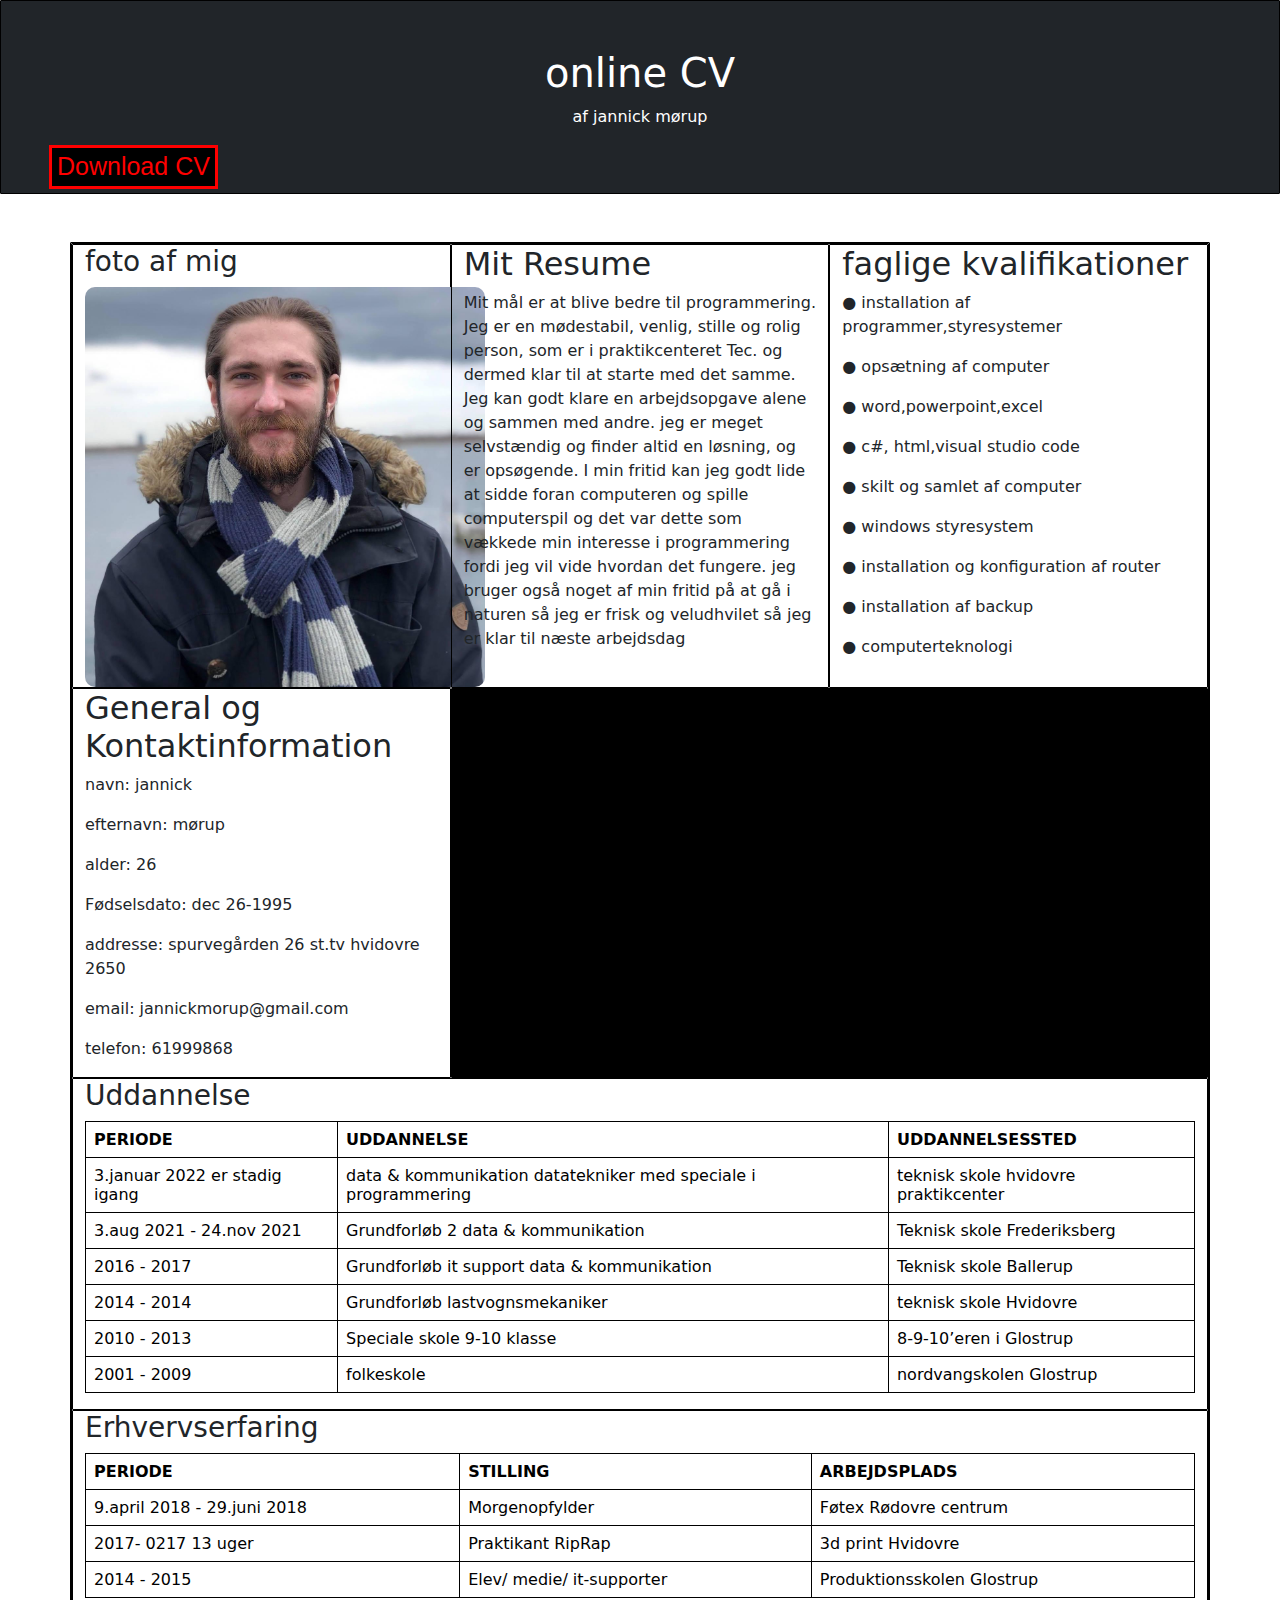
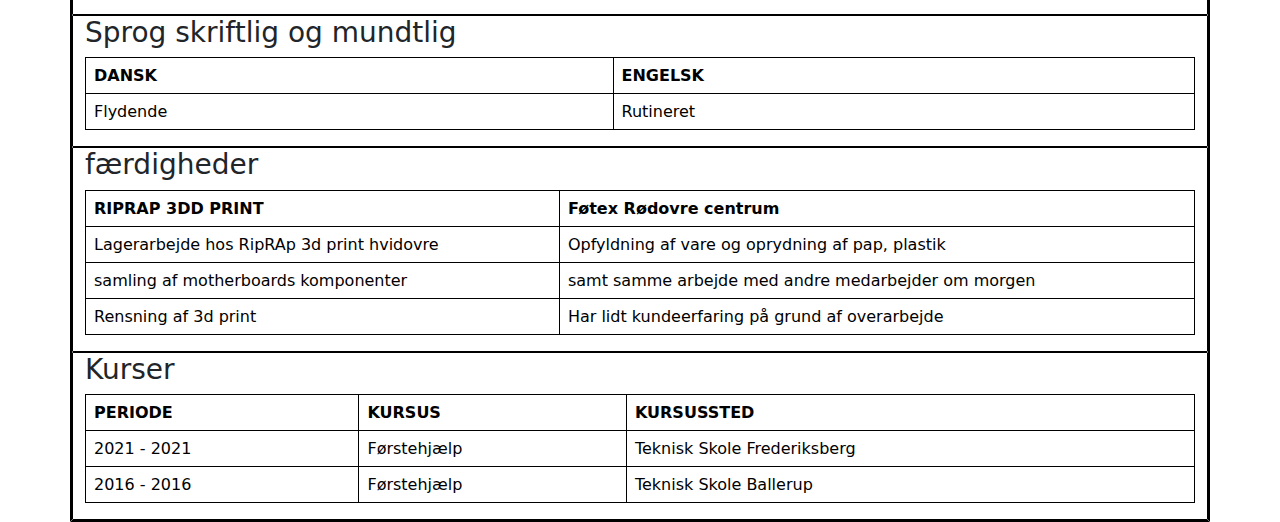
==== index.html @ a209c3cc "Update index.html" ====
<html lang="en"><!--her vises hvilken sprog jeg skriver i fx. kodesprog  html lang=en engelsk-->
<head>
    <meta charset="UTF-8">
    <meta http-equiv="X-UA-Compatible" content="IE=edge">
    <meta name="viewport" content="width=device-width, initial-scale=1.0">
    <!--de her link sørge for at main.css er aktiv og bliver inplemateret så jeg ikke behøver at skrive ind i mit index.html-->
    <link rel="stylesheet" href="css/main.css">
    <!--linket er uder er css com søre for at jeg kan bruge css-->
    <link href="https://cdn.jsdelivr.net/npm/bootstrap@5.1.3/dist/css/bootstrap.min.css" rel="stylesheet"><!--CSS-->
    <!--linket her uder er java så jeg kan inplementere et javascript-->
    <script src="https://cdn.jsdelivr.net/npm/bootstrap@5.1.3/dist/js/bootstrap.bundle.min.js"></script> <!--JavaScript-->
    <title>online CV</title>
</head>
<!--her er styles som fortæller hvordan mine tabeler skal se ud og hvilken farve den skal være-->
<style>
    table,th,td{
        border: 1px solid black;
        border-collapse: collapse;}
</style>
<body>
    <div class="container-fluid p-5 bg-dark text-white text-center">
        <h1>online CV</h1>
        <p>af jannick mørup</p>
        <a class="download" href="cv/jannick CV.docx.pdf"download>Download CV</a>
    </div>
<div class="container mt-5">
    <div class="row">
        <div class="col-sm-4">
            <h3>foto af mig</h3>
            <img class="img" src="cv/imagets/jannick.jpeg" class="rounded" alt="billed af mig" > 
        </div>
        <!--det her er en container hvor mit Resume er-->
        <div class="col-sm-4">
          <h2>Mit Resume</h2>
          <p>Mit mål er at blive bedre til programmering.
              Jeg er en mødestabil, venlig, stille og rolig person, som er i praktikcenteret Tec. og dermed klar til at starte med det samme.
              Jeg kan godt klare en arbejdsopgave alene og sammen med andre. jeg er meget selvstændig og finder altid en løsning, og er opsøgende.
              I min fritid kan jeg godt lide at sidde foran computeren og spille computerspil og det var dette som vækkede min interesse i programmering fordi jeg vil vide hvordan det fungere.
              jeg bruger også noget af min fritid på at gå i naturen så jeg er frisk og veludhvilet så jeg er klar til næste arbejdsdag
</p>
      </div> 
      <!--det her er en container hvor mit Faglige kvalifikationer er-->
      <div class="col-sm-4">
        <h2>faglige kvalifikationer</h2>
        <p>● installation af programmer,styresystemer</p>
        <p>● opsætning af computer</p>
        <p>● word,powerpoint,excel</p>
        <p>● c#, html,visual studio code</p>
        <p>● skilt og samlet af computer</p>
        <p>● windows styresystem</p>
        <p>● installation og konfiguration af router</p>
        <p>● installation af backup</p>
        <p>● computerteknologi</p>
    </div>
    <!--det her er en container hvor mit Gernarl og Kontakt infomation er-->
    <div class="col-sm-4">
        <h2>General og Kontaktinformation</h2>
        <p>navn: jannick</p>
        <p>efternavn: mørup</p>
        <p>alder: 26</p>
        <p>Fødselsdato: dec 26-1995 </p>
        <p>addresse: spurvegården 26 st.tv hvidovre 2650</p>
        <p>email: jannickmorup@gmail.com</p>
        <p>telefon: 61999868</p>
    </div>
    <div class="col-sm-8" style="background: black;">
    </div>
    <div class="container-uddannelse">
        <h3>Uddannelse</h3>
        <table class="table">
            <thead>
                <tr>
                    <th>PERIODE</th>
                    <th>UDDANNELSE</th>
                    <th>UDDANNELSESSTED</th>
                </tr>
            </thead>
            <tbody>
                <tr>
                    <td>3.januar 2022 er stadig igang</td>
                    <td>data & kommunikation datatekniker med speciale i programmering</td>
                    <td>teknisk skole hvidovre praktikcenter</td>
                </tr>
                <tr>
                    <td>3.aug 2021 - 24.nov 2021</td>
                    <td>Grundforløb 2 data & kommunikation</td>
                    <td>Teknisk skole Frederiksberg</td>
                </tr>
                <tr>
                    <td>2016 - 2017</td>
                    <td>Grundforløb it support data & kommunikation</td>
                    <td>Teknisk skole Ballerup</td>
                </tr>
                <tr>
                    <td>2014 - 2014</td>
                    <td>Grundforløb lastvognsmekaniker</td>
                    <td>teknisk skole Hvidovre</td>
                </tr>
                <tr>
                    <td>2010 - 2013 </td>
                    <td>Speciale skole 9-10 klasse</td>
                    <td>8-9-10’eren i Glostrup</td>
                </tr>
                <tr>
                    <td>2001 - 2009</td>
                    <td>folkeskole</td>
                    <td>nordvangskolen Glostrup</td>
                </tr>
            </tbody>
        </table>
    </div>
    <div class="container-Erhvervserfaring">
        <h3>Erhvervserfaring</h3>
        <table class="table">
            <thead>
                <tr>
                    <th>PERIODE</th>
                    <th>STILLING</th>
                    <th>ARBEJDSPLADS</th>
                </tr>
            </thead>
            <tbody>
                <tr>
                    <td>9.april 2018 - 29.juni 2018</td>
                    <td>Morgenopfylder</td>
                    <td>Føtex Rødovre centrum</td>
                </tr>
                <tr>
                    <td>2017- 0217 13 uger</td>
                    <td>Praktikant RipRap</td>
                    <td>3d print Hvidovre</td>
                </tr>
                <tr>
                    <td>2014 - 2015</td>
                    <td>Elev/ medie/ it-supporter</td>
                    <td>Produktionsskolen Glostrup</td>
                </tr>
            </tbody>
        </table>
    </div>
    <div class="container-Sprog">
        <h3>Sprog skriftlig og mundtlig</h3>
        <table class="table">
            <thead>
                <tr>
                    <th>DANSK</th>
                    <th>ENGELSK</th>
                </tr>
            </thead>
            <tbody>
                <tr>
                    <td>Flydende</td>
                    <td>Rutineret</td>
                </tr>
            </tbody>
        </table>
    </div>
    <div class="container-færdigheder">
        <h3>færdigheder</h3>
        <table class="table">
            <thead>
                <tr>
                    <th>RIPRAP 3DD PRINT</th>
                    <th>Føtex Rødovre centrum</th>
                </tr>
            </thead>
            <tbody>
                <tr>
                    <td>Lagerarbejde hos RipRAp 3d print hvidovre</td>
                    <td>Opfyldning af vare og oprydning af pap, plastik</td>
                </tr>
                <tr>
                    <td>samling af motherboards komponenter</td>
                    <td>samt samme arbejde med andre medarbejder om morgen</td>
                </tr>
                <tr>
                    <td>Rensning af 3d print</td>
                    <td>Har lidt kundeerfaring på grund af overarbejde</td>
                </tr>
            </tbody>
        </table>
    </div>
    <div class="container-Kurser">
        <h3>Kurser</h3>
        <table class="table">
            <thead>
                <tr>
                    <th>PERIODE</th>
                    <th>KURSUS</th>
                    <th>KURSUSSTED</th>
                </tr>
            </thead>
            <tbody>
                <tr>
                    <td>2021 - 2021</td>
                    <td>Førstehjælp</td>
                    <td>Teknisk Skole Frederiksberg</td>
                </tr>
                <tr>
                    <td>2016 - 2016</td>
                    <td>Førstehjælp</td>
                    <td>Teknisk Skole Ballerup</td>
                </tr>
            </tbody>
        </table>
     </div>

</div>

</body>

</html>
---- css/main.css ----
div{
    border: 1px solid black;
    border-radius: 1px;
    border-collapse: collapse;

}
img{
    text-align: center;
    margin: 0 auto;
    width: 400px;
    height: 400px;
    position: center;
    border-radius: 10px
}
.download{
float: left;
position: flex;
display: inline-block;
  border: 3px solid; 
  font-family: 'Roboto', sans-serif;
  font-size: 25px;
  font-weight: 500;
  text-align: center;
  text-decoration: none;
  overflow: hidden;
  color: red;
  background-color: black;
  padding-left: 5px;
  padding-right: 5px;
}
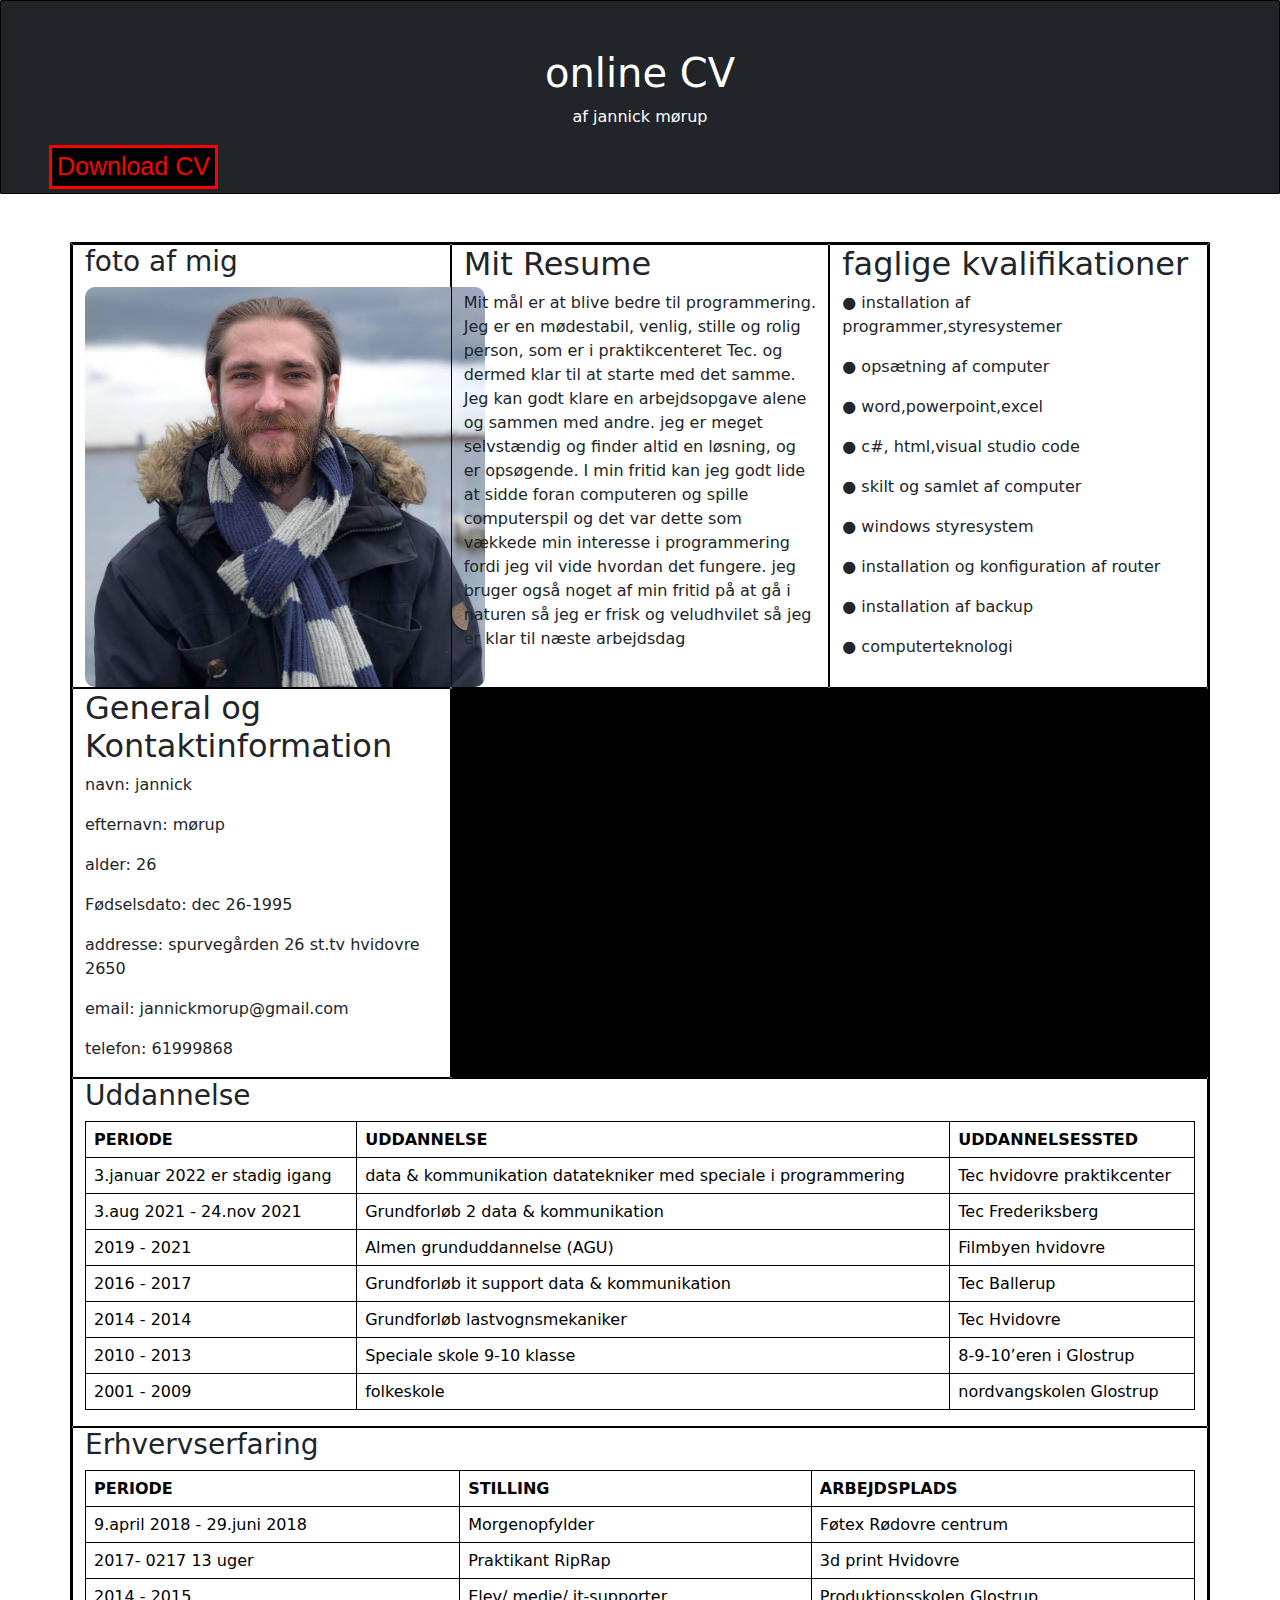
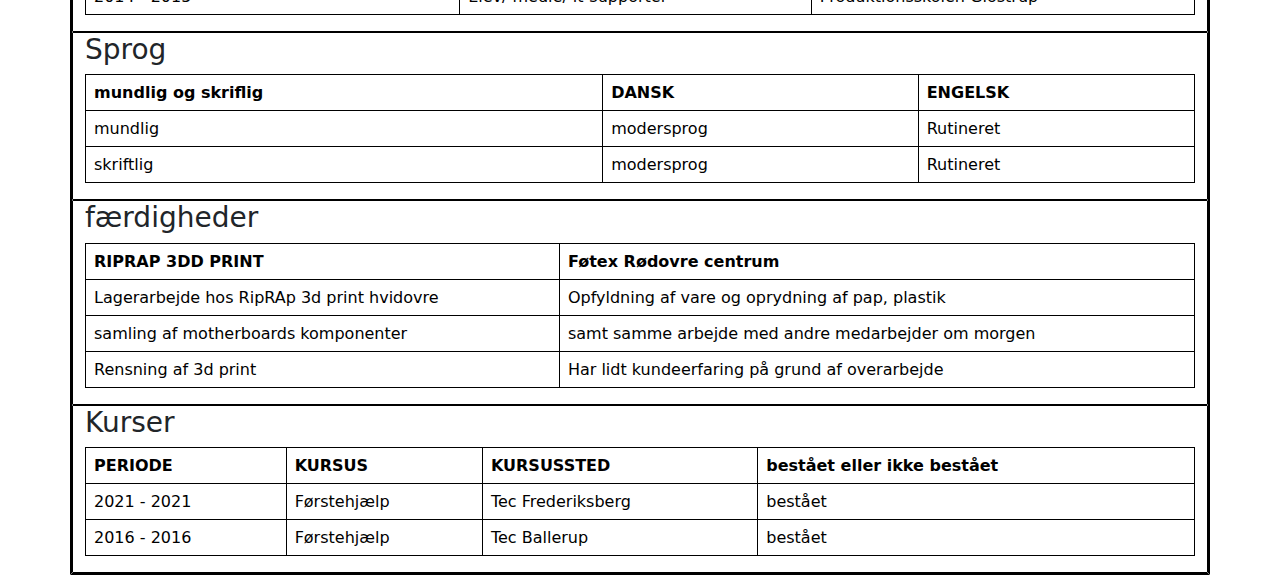
==== commit e4976dcd: "Update index.html" ====
--- a/index.html
+++ b/index.html
@@ -22,6 +22,7 @@
         <h1>online CV</h1>
         <p>af jannick mørup</p>
         <a class="download" href="cv/jannick CV.docx.pdf"download>Download CV</a>
+        <!--link til download cv som pdf fil-->
     </div>
 <div class="container mt-5">
     <div class="row">
@@ -33,11 +34,11 @@
         <div class="col-sm-4">
           <h2>Mit Resume</h2>
           <p>Mit mål er at blive bedre til programmering.
-              Jeg er en mødestabil, venlig, stille og rolig person, som er i praktikcenteret Tec. og dermed klar til at starte med det samme.
-              Jeg kan godt klare en arbejdsopgave alene og sammen med andre. jeg er meget selvstændig og finder altid en løsning, og er opsøgende.
-              I min fritid kan jeg godt lide at sidde foran computeren og spille computerspil og det var dette som vækkede min interesse i programmering fordi jeg vil vide hvordan det fungere.
-              jeg bruger også noget af min fritid på at gå i naturen så jeg er frisk og veludhvilet så jeg er klar til næste arbejdsdag
-</p>
+            Jeg er en mødestabil, venlig, stille og rolig person, som er i praktikcenteret Tec. og dermed klar til at starte med det samme.
+            Jeg kan godt klare en arbejdsopgave alene og sammen med andre. jeg er meget selvstændig og finder altid en løsning, og er opsøgende. 
+            I min fritid kan jeg godt lide at sidde foran computeren og spille computerspil og det var dette som vækkede min interesse i programmering fordi jeg vil vide hvordan det fungere.
+            jeg bruger også noget af min fritid på at gå i naturen så jeg er frisk og veludhvilet så jeg er klar til næste arbejdsdag
+            </p>
       </div> 
       <!--det her er en container hvor mit Faglige kvalifikationer er-->
       <div class="col-sm-4">
@@ -79,22 +80,27 @@
                 <tr>
                     <td>3.januar 2022 er stadig igang</td>
                     <td>data & kommunikation datatekniker med speciale i programmering</td>
-                    <td>teknisk skole hvidovre praktikcenter</td>
+                    <td>Tec hvidovre praktikcenter</td>
                 </tr>
                 <tr>
                     <td>3.aug 2021 - 24.nov 2021</td>
                     <td>Grundforløb 2 data & kommunikation</td>
-                    <td>Teknisk skole Frederiksberg</td>
+                    <td>Tec Frederiksberg</td>
+                </tr>
+                <tr>
+                    <td>2019 - 2021</td>
+                    <td>Almen grunduddannelse (AGU)</td>
+                    <td>Filmbyen hvidovre</td>
                 </tr>
                 <tr>
                     <td>2016 - 2017</td>
                     <td>Grundforløb it support data & kommunikation</td>
-                    <td>Teknisk skole Ballerup</td>
+                    <td>Tec Ballerup</td>
                 </tr>
                 <tr>
                     <td>2014 - 2014</td>
                     <td>Grundforløb lastvognsmekaniker</td>
-                    <td>teknisk skole Hvidovre</td>
+                    <td>Tec Hvidovre</td>
                 </tr>
                 <tr>
                     <td>2010 - 2013 </td>
@@ -139,17 +145,26 @@
         </table>
     </div>
     <div class="container-Sprog">
-        <h3>Sprog skriftlig og mundtlig</h3>
-        <table class="table">
-            <thead>
-                <tr>
+        <h3>Sprog</h3>
+        <table class="table">
+            <thead>
+                <tr>
+                    <th>mundlig og skriflig</th>
                     <th>DANSK</th>
                     <th>ENGELSK</th>
                 </tr>
             </thead>
             <tbody>
                 <tr>
-                    <td>Flydende</td>
+                    <td>mundlig</td>
+                    <td>modersprog</td>
+                    <td>Rutineret</td>
+                </tr>
+            </tbody>
+            <tbody>
+                <tr>
+                    <td>skriftlig</td>
+                    <td>modersprog</td>
                     <td>Rutineret</td>
                 </tr>
             </tbody>
@@ -188,18 +203,21 @@
                     <th>PERIODE</th>
                     <th>KURSUS</th>
                     <th>KURSUSSTED</th>
+                    <th>bestået eller ikke bestået</th>
                 </tr>
             </thead>
             <tbody>
                 <tr>
                     <td>2021 - 2021</td>
                     <td>Førstehjælp</td>
-                    <td>Teknisk Skole Frederiksberg</td>
+                    <td>Tec Frederiksberg</td>
+                    <td>bestået</td>
                 </tr>
                 <tr>
                     <td>2016 - 2016</td>
                     <td>Førstehjælp</td>
-                    <td>Teknisk Skole Ballerup</td>
+                    <td>Tec Ballerup</td>
+                    <td>bestået</td>
                 </tr>
             </tbody>
         </table>
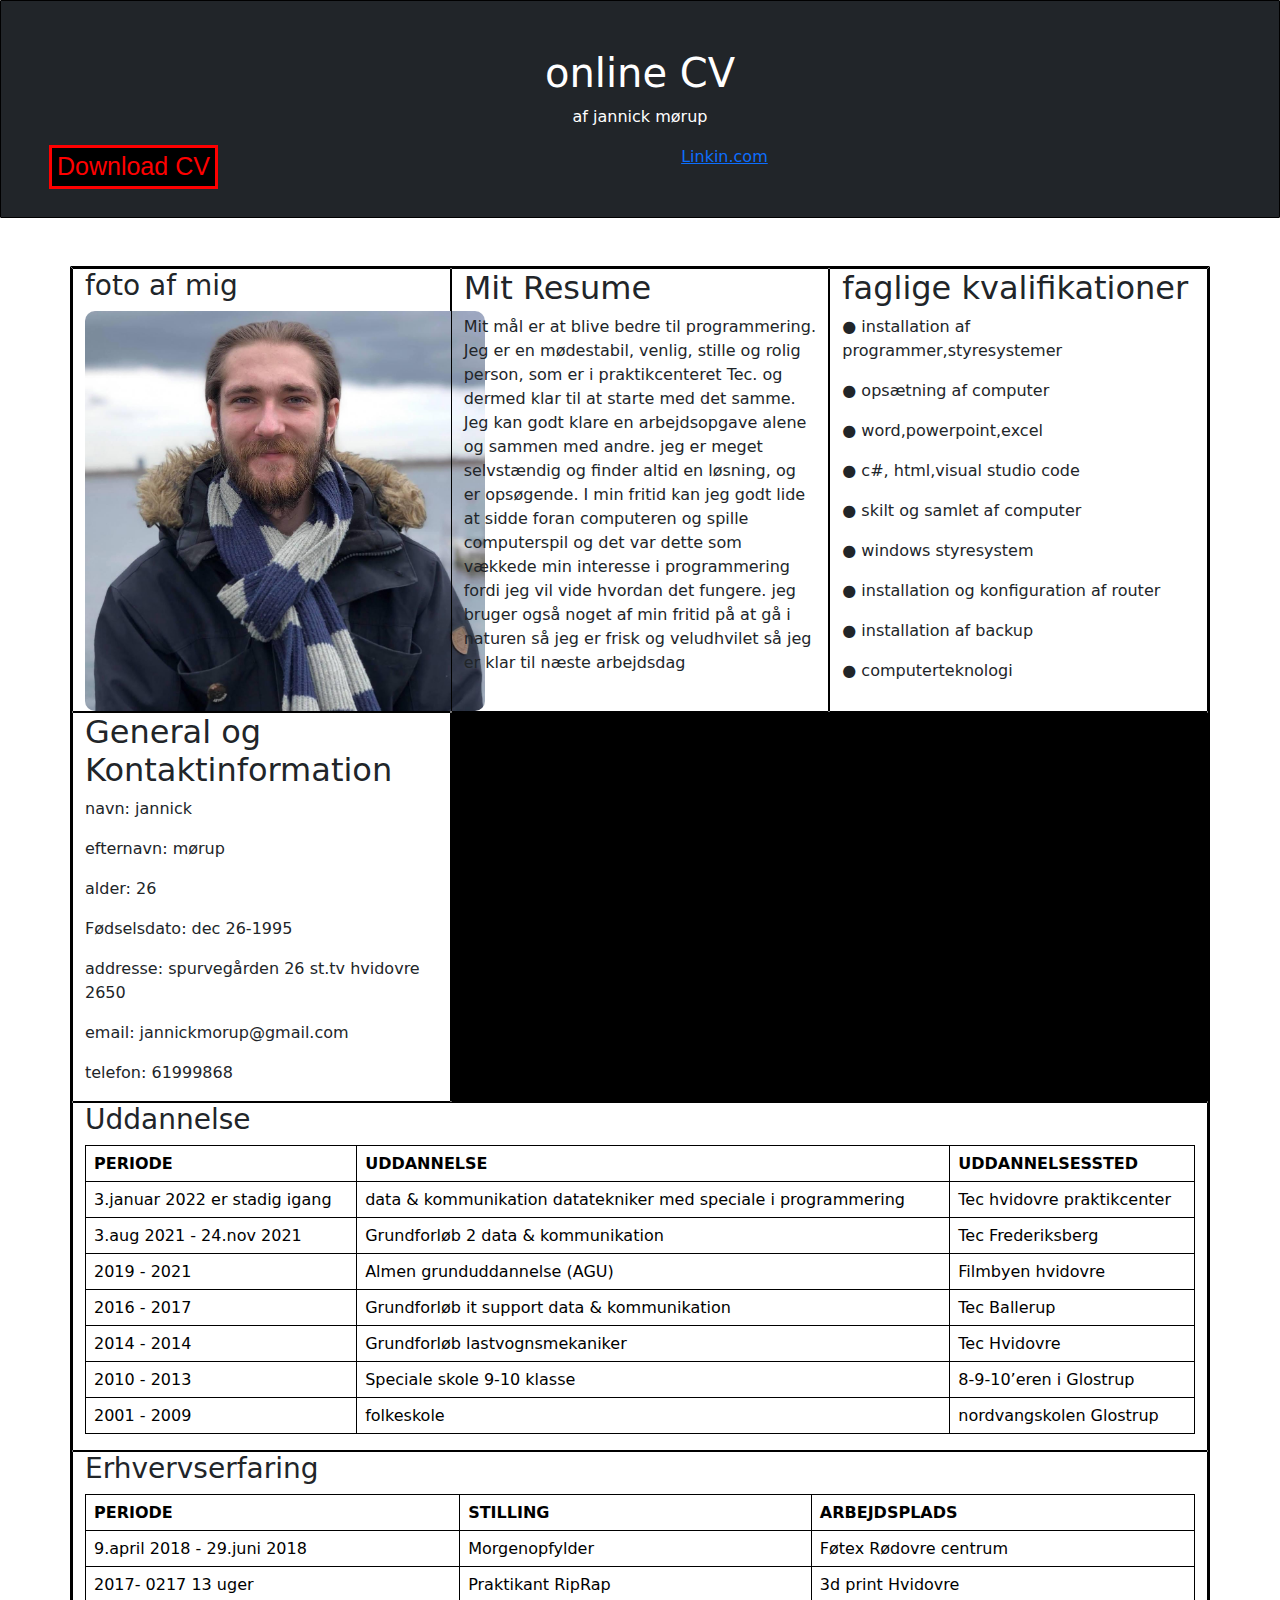
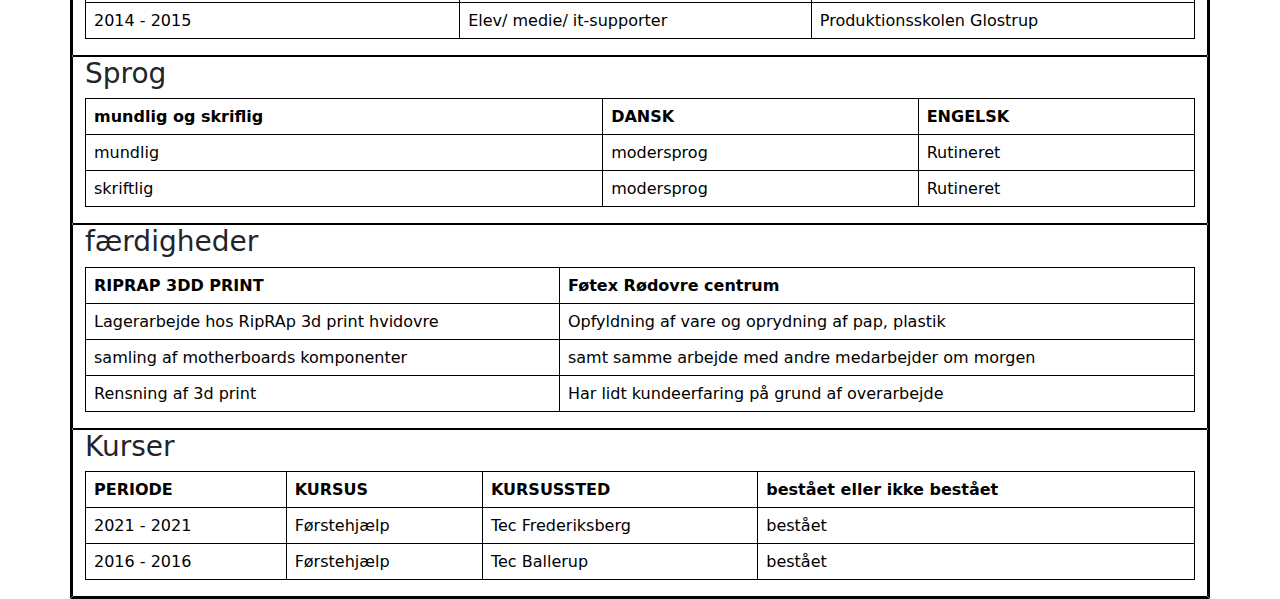
==== commit bfd64ba7: "Update index.html" ====
--- a/index.html
+++ b/index.html
@@ -21,6 +21,8 @@
     <div class="container-fluid p-5 bg-dark text-white text-center">
         <h1>online CV</h1>
         <p>af jannick mørup</p>
+        <a class="linkind.com" href="https://dk.linkedin.com/in/jannick-m%C3%B8rup?trk=profile-badge">Linkin.com</a>
+        <!--link til linkind.com-->
         <a class="download" href="cv/jannick CV.docx.pdf"download>Download CV</a>
         <!--link til download cv som pdf fil-->
     </div>
--- a/css/main.css
+++ b/css/main.css
@@ -28,3 +28,19 @@
   padding-left: 5px;
   padding-right: 5px;
 }
+.linkind.com{
+  float: left;
+  position: flex;
+  display: inline-block;
+  border: 3px solid;
+  font-family: 'Roboto', sans-serif;
+  font-size: 25px;
+  font-weight: 500;
+  text-align: center;
+  text-decoration: none;
+  overflow: hidden;
+  color: red;
+  background-color: black;
+  padding-left: 5px;
+  padding-right: 5px;
+}
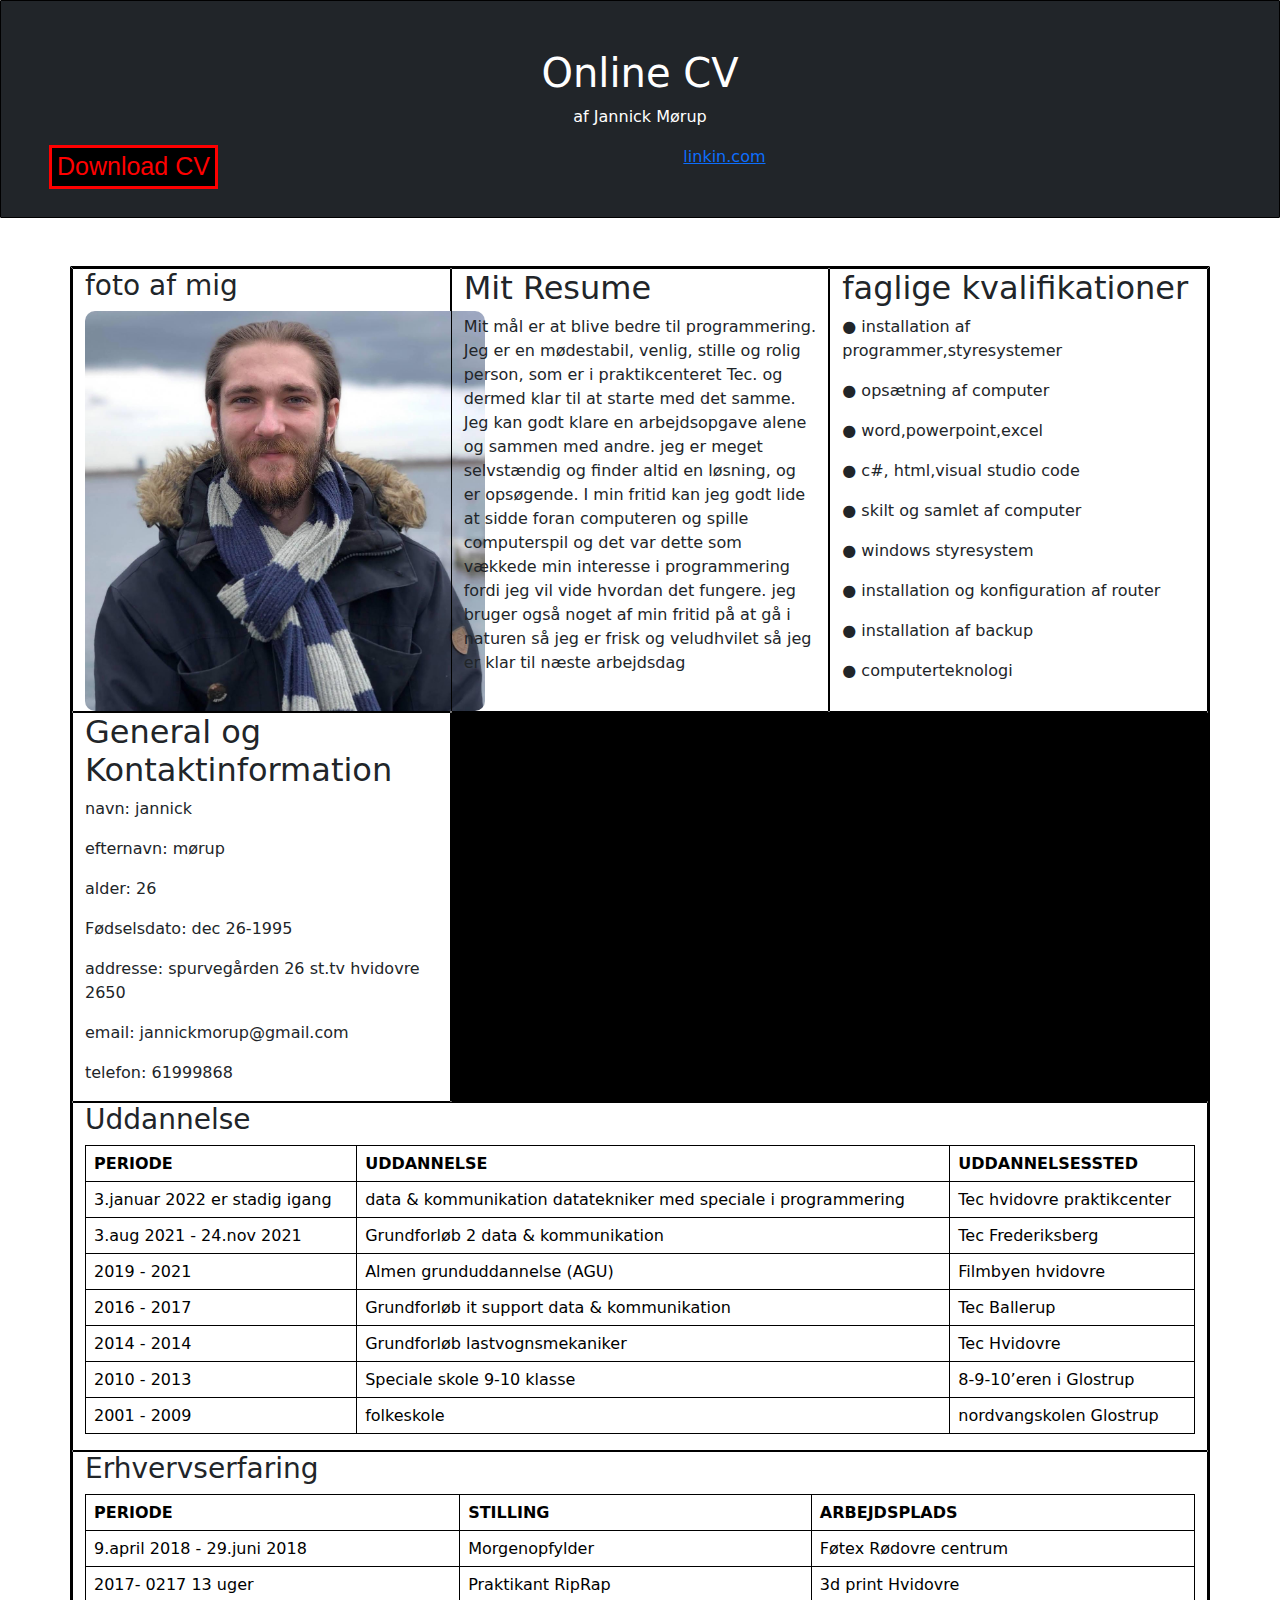
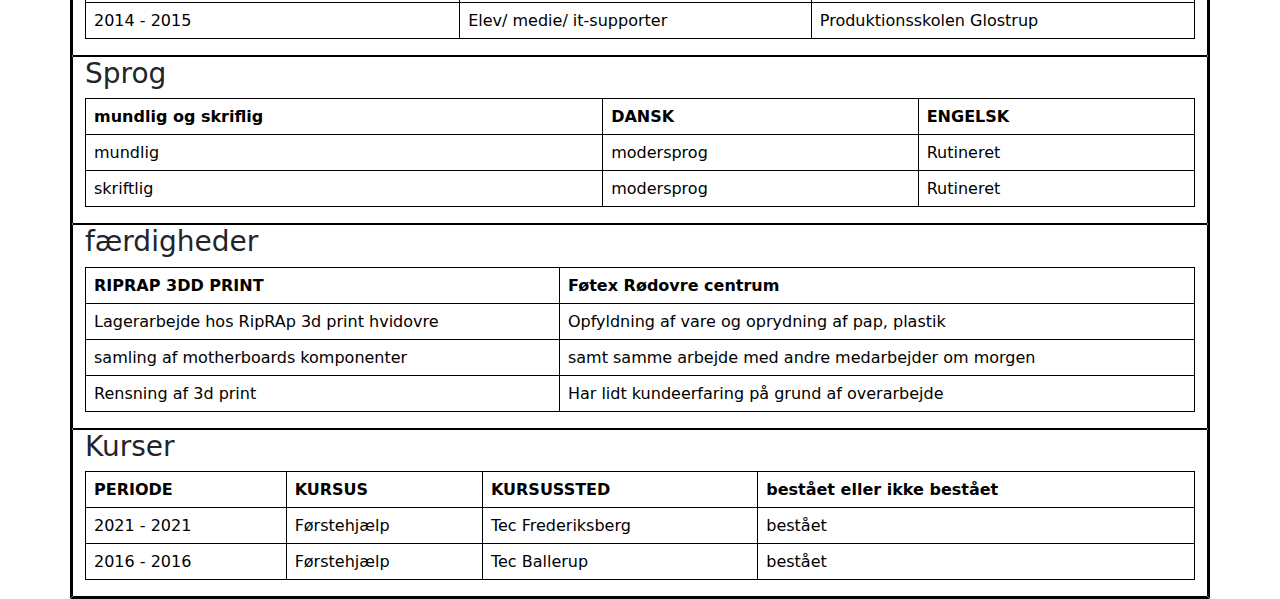
==== commit a14412e4: "Update index.html" ====
--- a/index.html
+++ b/index.html
@@ -12,19 +12,17 @@
     <title>online CV</title>
 </head>
 <!--her er styles som fortæller hvordan mine tabeler skal se ud og hvilken farve den skal være-->
-<style>
-    table,th,td{
+<style> 
+    table,th,td{ 
         border: 1px solid black;
         border-collapse: collapse;}
 </style>
-<body>
+<body>  
     <div class="container-fluid p-5 bg-dark text-white text-center">
-        <h1>online CV</h1>
-        <p>af jannick mørup</p>
-        <a class="linkind.com" href="https://dk.linkedin.com/in/jannick-m%C3%B8rup?trk=profile-badge">Linkin.com</a>
-        <!--link til linkind.com-->
-        <a class="download" href="cv/jannick CV.docx.pdf"download>Download CV</a>
-        <!--link til download cv som pdf fil-->
+        <h1>Online CV</h1>
+        <p>af Jannick Mørup</p>
+        <a class="linkedin" href="https://www.linkedin.com/in/jannick-mørup">linkin.com</a> <!--link til linkind.com-->     
+        <a class="download" href="cv/jannick CV.docx.pdf"download>Download CV</a> <!--link til download cv som pdf fil-->
     </div>
 <div class="container mt-5">
     <div class="row">
@@ -32,8 +30,7 @@
             <h3>foto af mig</h3>
             <img class="img" src="cv/imagets/jannick.jpeg" class="rounded" alt="billed af mig" > 
         </div>
-        <!--det her er en container hvor mit Resume er-->
-        <div class="col-sm-4">
+        <div class="col-sm-4"> <!--det her er en container hvor mit Resume er-->
           <h2>Mit Resume</h2>
           <p>Mit mål er at blive bedre til programmering.
             Jeg er en mødestabil, venlig, stille og rolig person, som er i praktikcenteret Tec. og dermed klar til at starte med det samme.
@@ -42,8 +39,7 @@
             jeg bruger også noget af min fritid på at gå i naturen så jeg er frisk og veludhvilet så jeg er klar til næste arbejdsdag
             </p>
       </div> 
-      <!--det her er en container hvor mit Faglige kvalifikationer er-->
-      <div class="col-sm-4">
+      <div class="col-sm-4"> <!--det her er en container hvor mit Faglige kvalifikationer er-->
         <h2>faglige kvalifikationer</h2>
         <p>● installation af programmer,styresystemer</p>
         <p>● opsætning af computer</p>
@@ -55,9 +51,8 @@
         <p>● installation af backup</p>
         <p>● computerteknologi</p>
     </div>
-    <!--det her er en container hvor mit Gernarl og Kontakt infomation er-->
-    <div class="col-sm-4">
-        <h2>General og Kontaktinformation</h2>
+    <div class="col-sm-4">     <!--det her er en container hvor mit Gernarl og Kontakt infomation er-->
+        <h2>General og Kontaktinformation</h2> 
         <p>navn: jannick</p>
         <p>efternavn: mørup</p>
         <p>alder: 26</p>
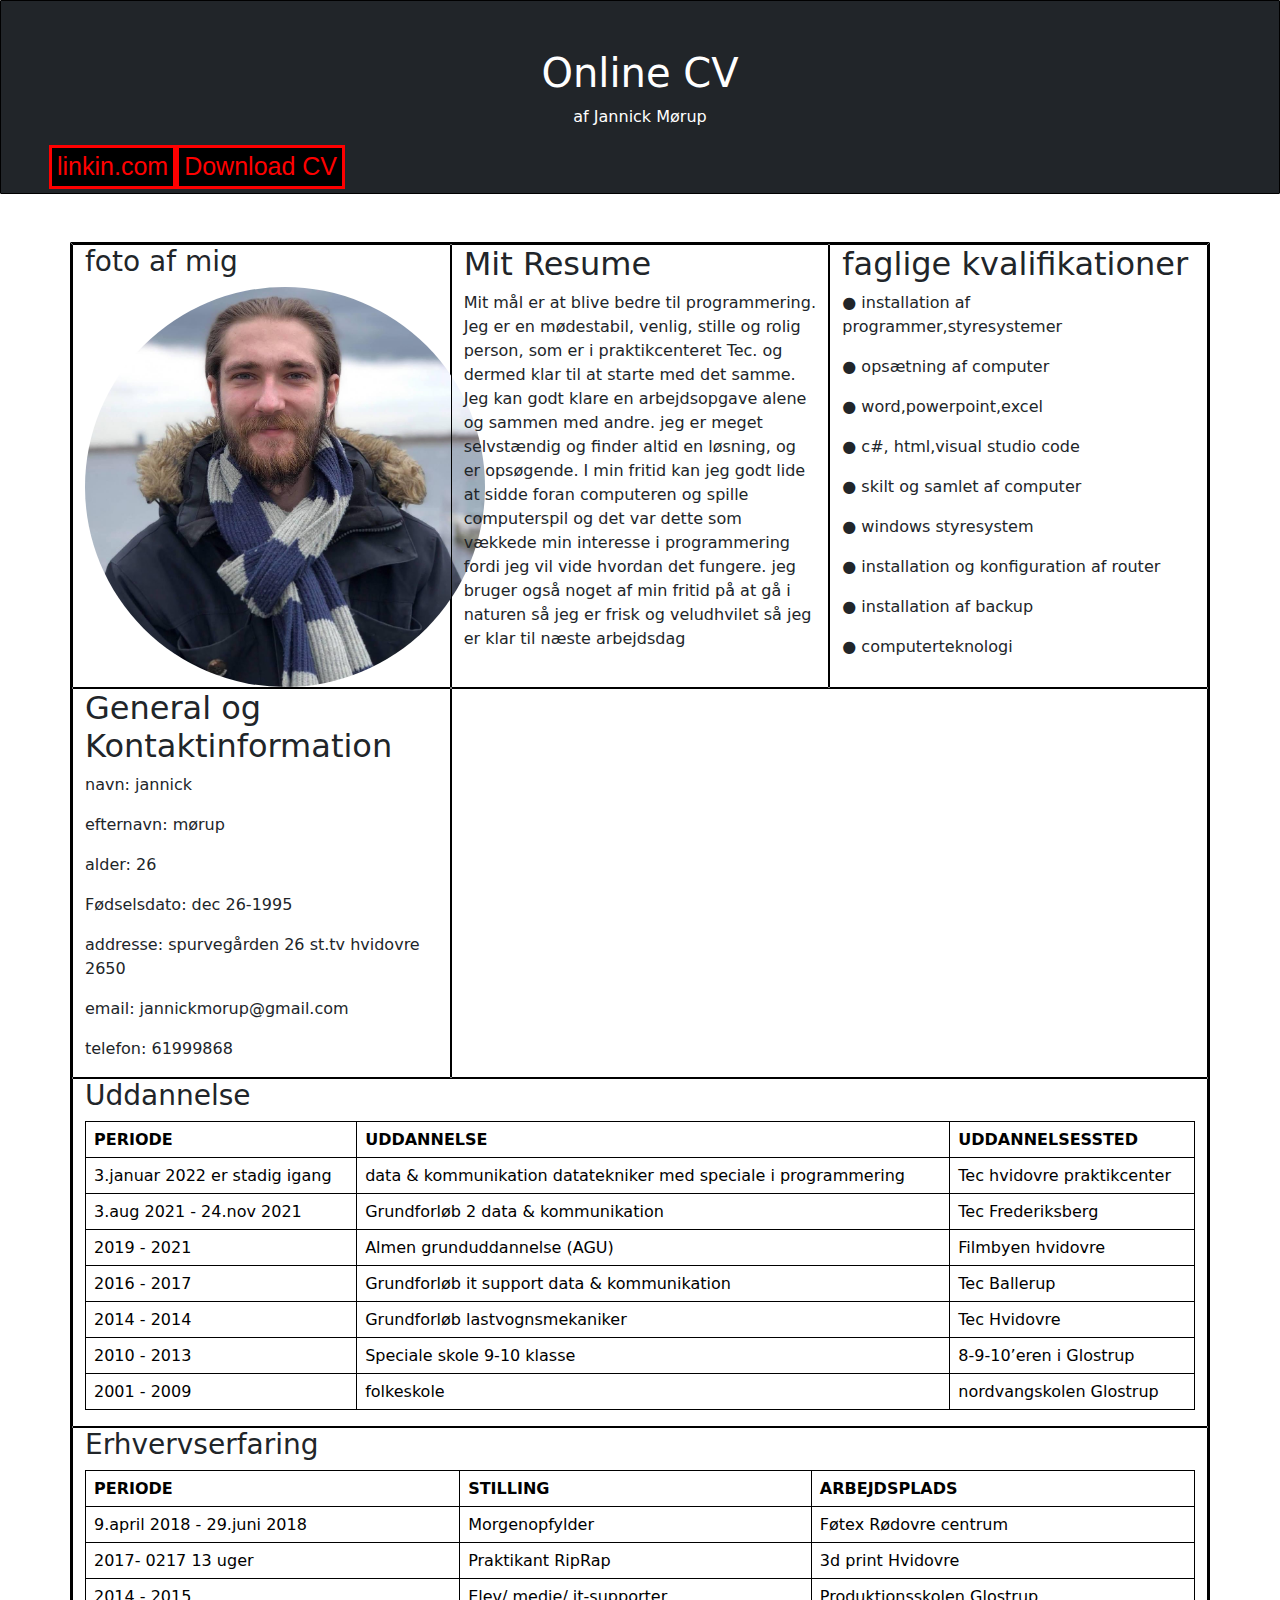
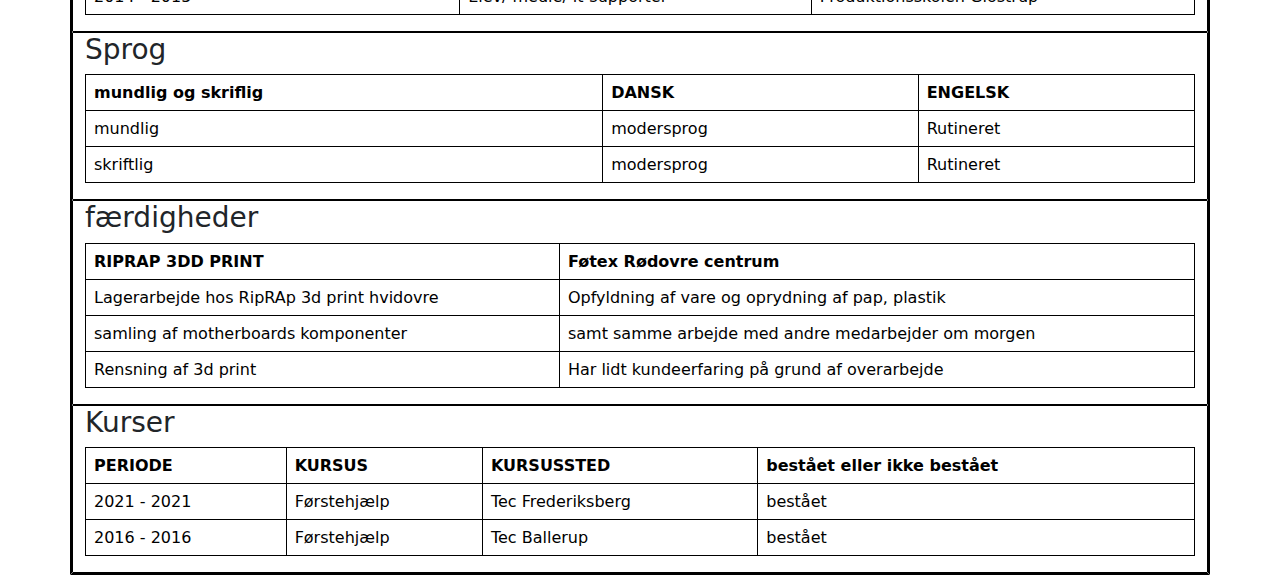
==== commit fdb57015: "Update index.html" ====
--- a/index.html
+++ b/index.html
@@ -61,7 +61,7 @@
         <p>email: jannickmorup@gmail.com</p>
         <p>telefon: 61999868</p>
     </div>
-    <div class="col-sm-8" style="background: black;">
+    <div class="col-sm-8" style="background: white;">
     </div>
     <div class="container-uddannelse">
         <h3>Uddannelse</h3>
--- a/css/main.css
+++ b/css/main.css
@@ -10,7 +10,7 @@
     width: 400px;
     height: 400px;
     position: center;
-    border-radius: 10px
+    border-radius: 210px
 }
 .download{
 float: left;
@@ -28,7 +28,7 @@
   padding-left: 5px;
   padding-right: 5px;
 }
-.linkind.com{
+.linkedin{
   float: left;
   position: flex;
   display: inline-block;
@@ -44,3 +44,4 @@
   padding-left: 5px;
   padding-right: 5px;
 }
+
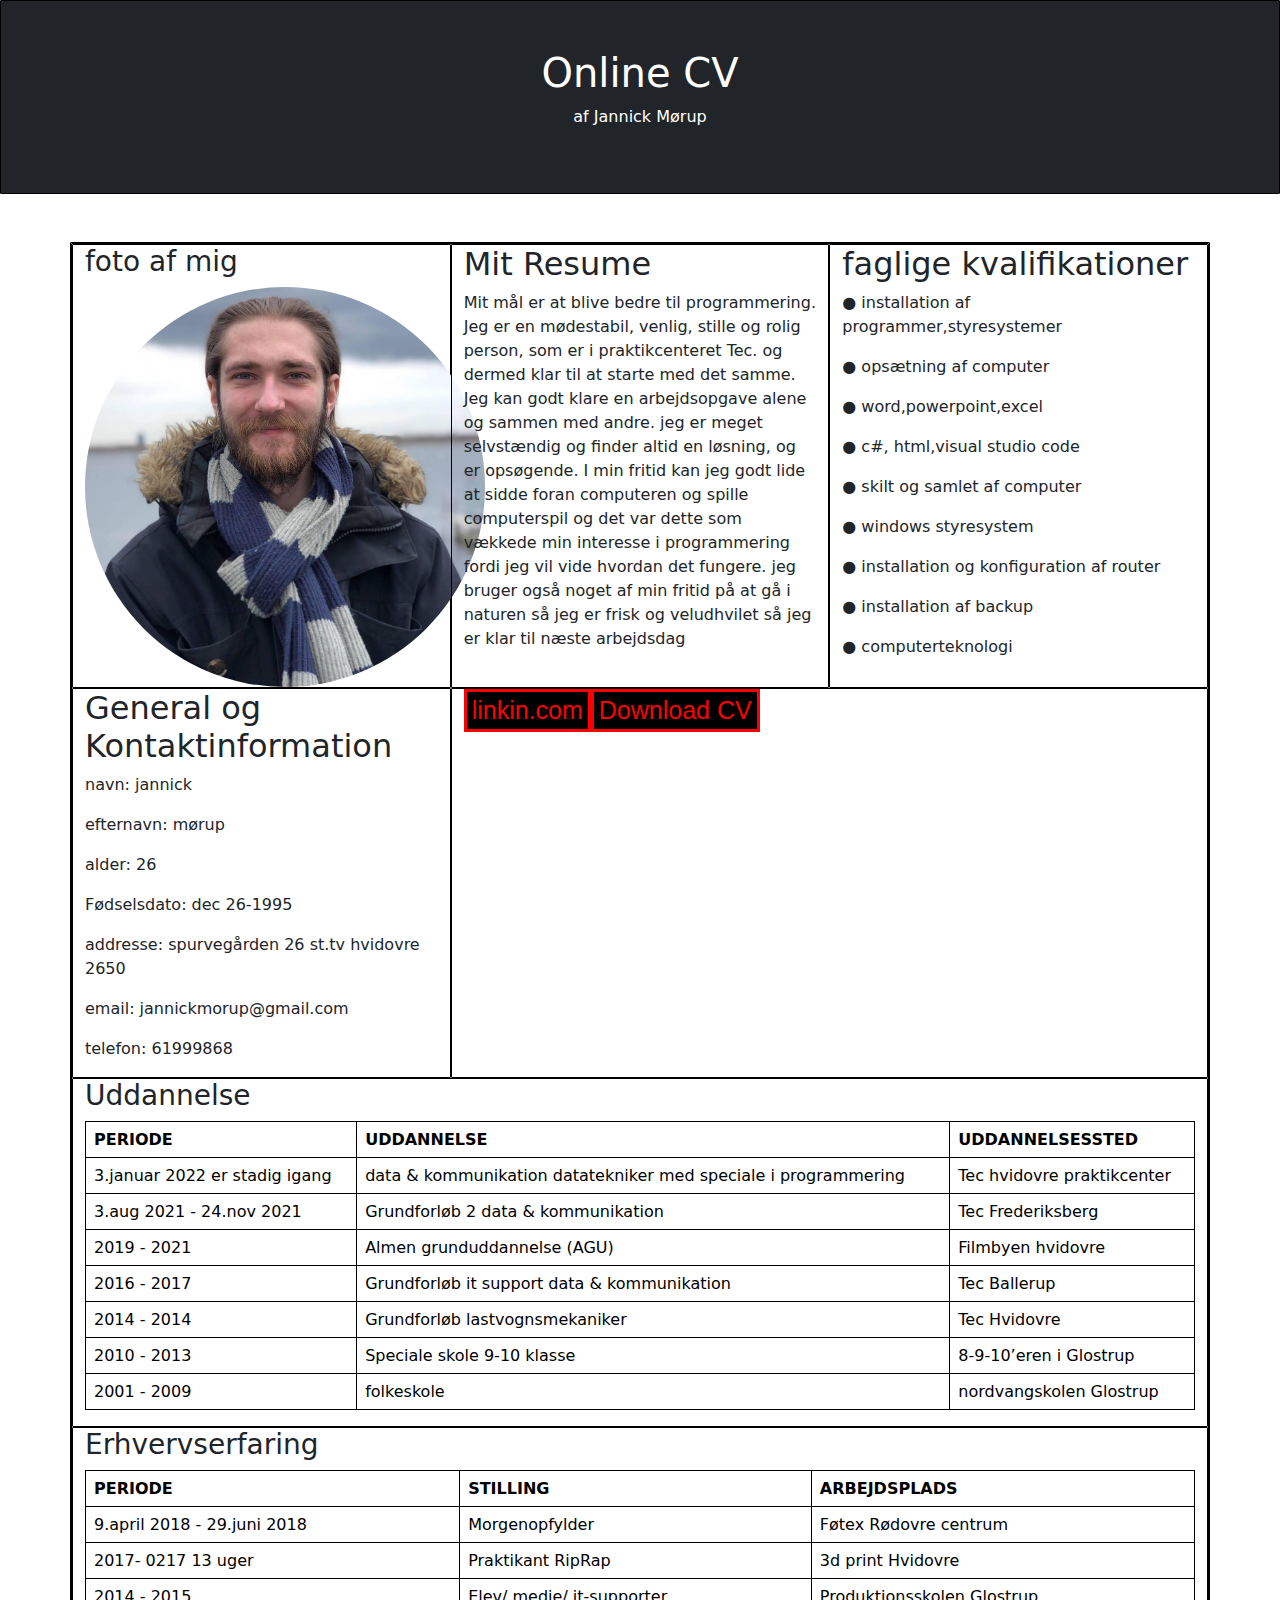
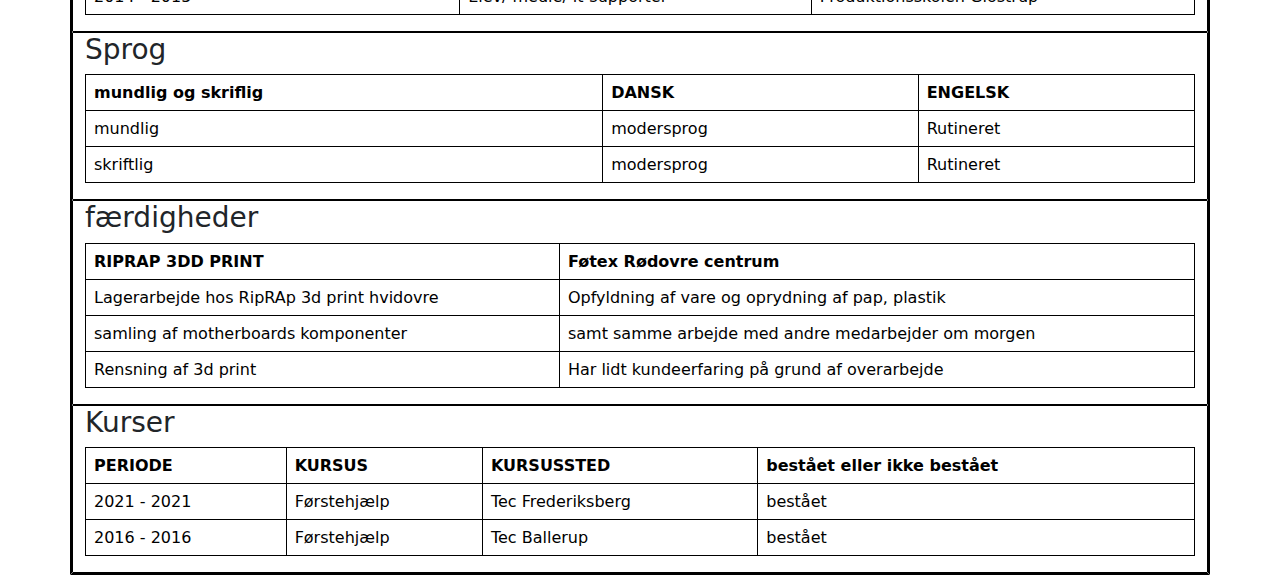
==== commit 512d35aa: "Update index.html" ====
--- a/index.html
+++ b/index.html
@@ -21,16 +21,14 @@
     <div class="container-fluid p-5 bg-dark text-white text-center">
         <h1>Online CV</h1>
         <p>af Jannick Mørup</p>
-        <a class="linkedin" href="https://www.linkedin.com/in/jannick-mørup">linkin.com</a> <!--link til linkind.com-->     
-        <a class="download" href="cv/jannick CV.docx.pdf"download>Download CV</a> <!--link til download cv som pdf fil-->
-    </div>
-<div class="container mt-5">
+    </div>
+<div class="container mt-5"> <!--container hvor mit bellede er -->
     <div class="row">
         <div class="col-sm-4">
             <h3>foto af mig</h3>
             <img class="img" src="cv/imagets/jannick.jpeg" class="rounded" alt="billed af mig" > 
         </div>
-        <div class="col-sm-4"> <!--det her er en container hvor mit Resume er-->
+        <div class="resume col-sm-4"> <!--det her er en container hvor mit Resume er-->
           <h2>Mit Resume</h2>
           <p>Mit mål er at blive bedre til programmering.
             Jeg er en mødestabil, venlig, stille og rolig person, som er i praktikcenteret Tec. og dermed klar til at starte med det samme.
@@ -61,7 +59,11 @@
         <p>email: jannickmorup@gmail.com</p>
         <p>telefon: 61999868</p>
     </div>
-    <div class="col-sm-8" style="background: white;">
+    <div class="white col-sm-8" style="background: white;">
+        <p>
+        <a class="linkedin" href="https://www.linkedin.com/in/jannick-mørup">linkin.com</a> <!--link til linkind.com-->     
+        <a class="download" href="cv/jannick CV.docx.pdf"download>Download CV</a> <!--link til download cv som pdf fil-->
+        </p>
     </div>
     <div class="container-uddannelse">
         <h3>Uddannelse</h3>
@@ -225,3 +227,4 @@
 </body>
 
 </html>
+    
--- a/css/main.css
+++ b/css/main.css
@@ -44,4 +44,5 @@
   padding-left: 5px;
   padding-right: 5px;
 }
-
+@media only screen and (max-width:1200px){
+}
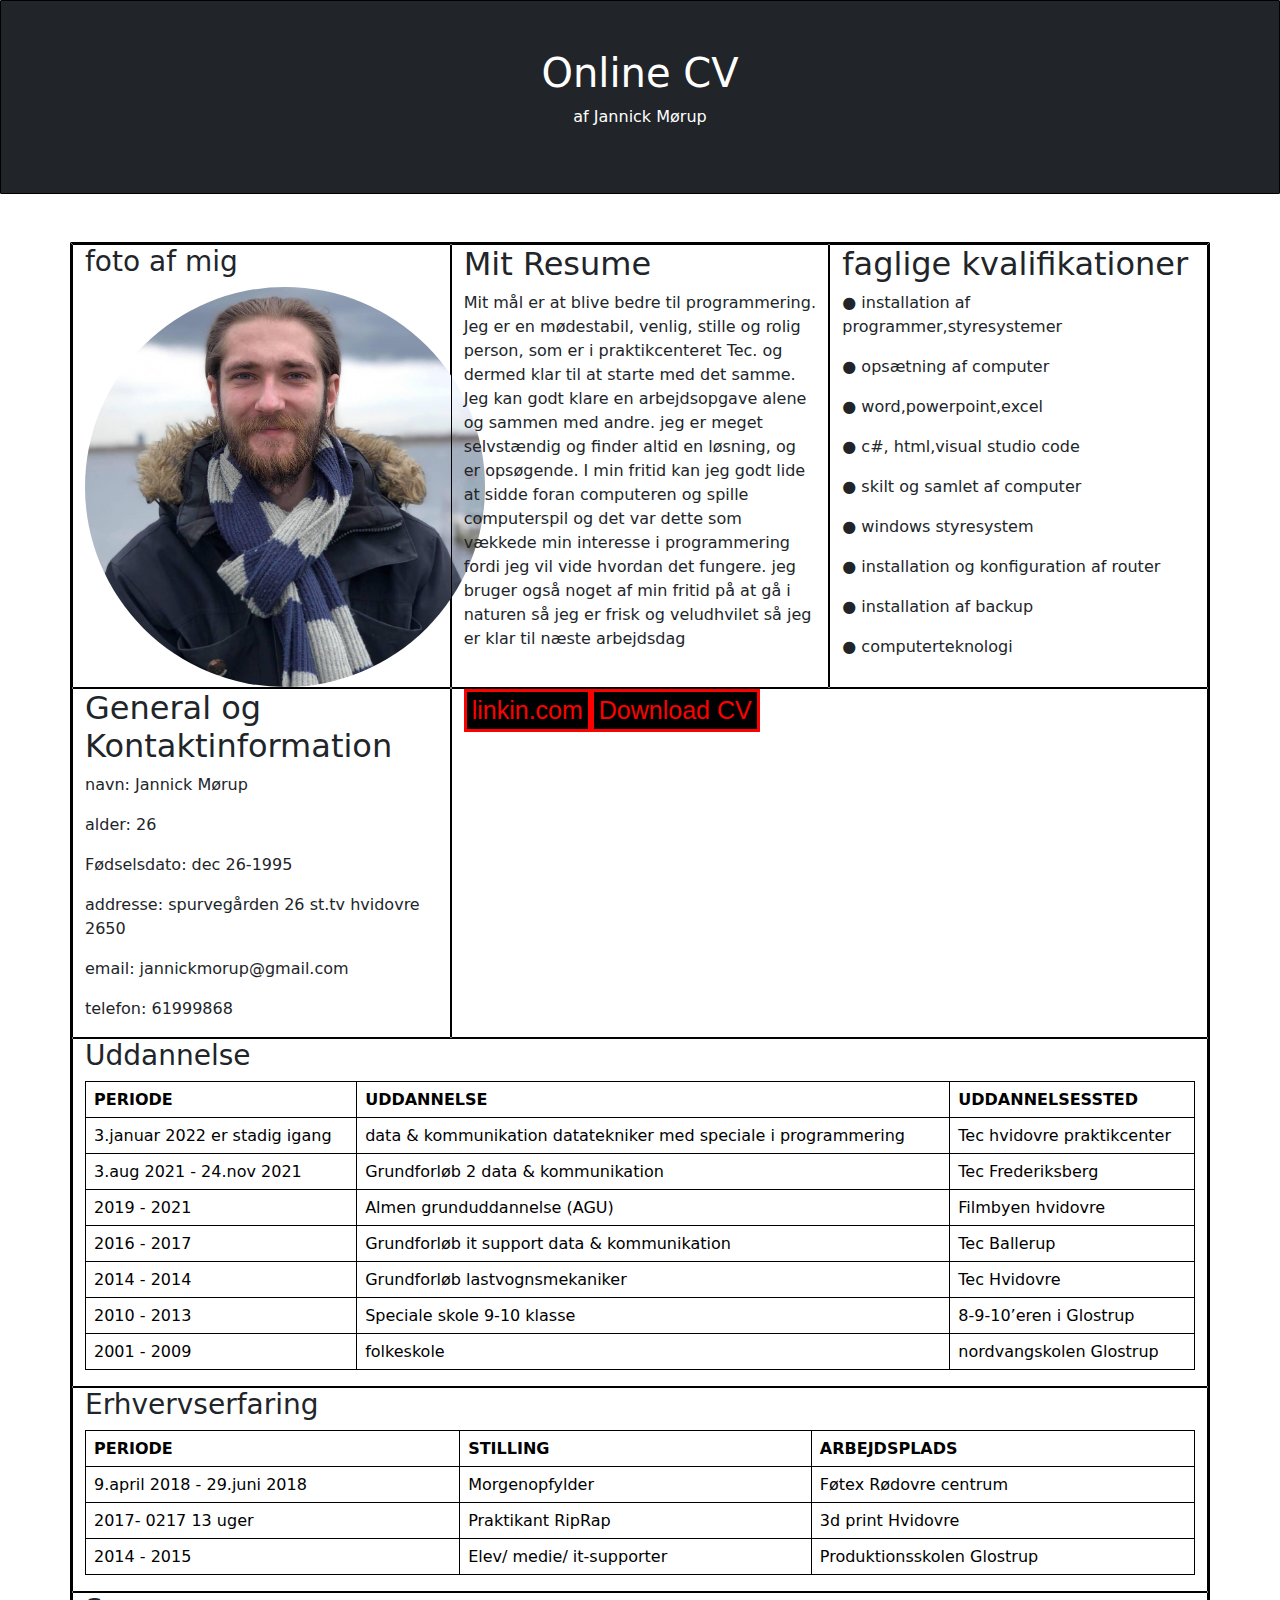
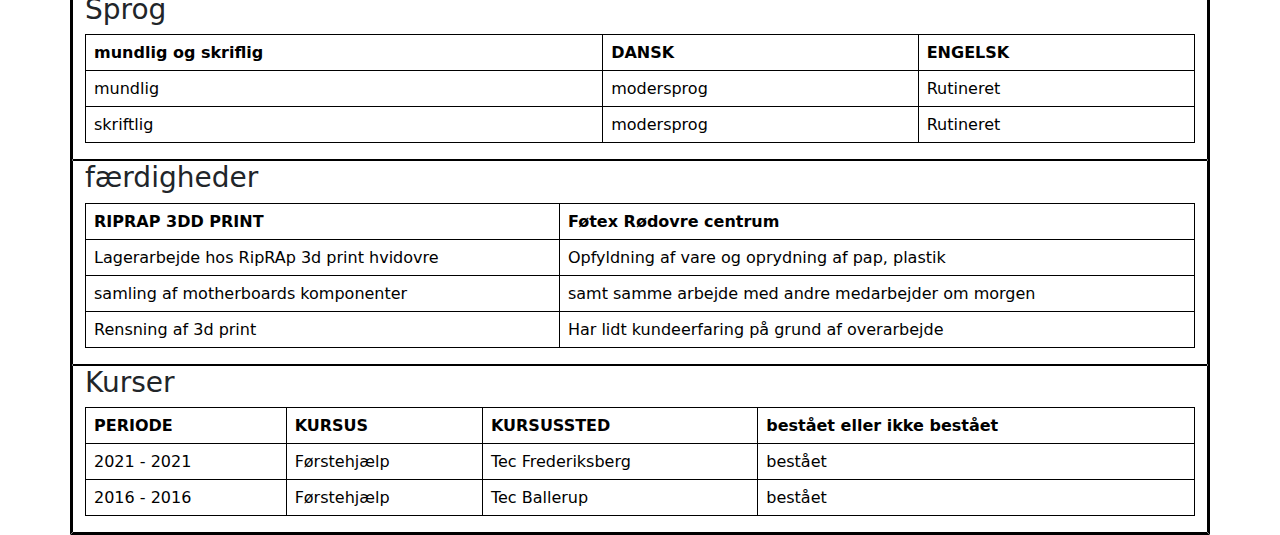
==== commit 4cb9f58a: "Update index.html" ====
--- a/index.html
+++ b/index.html
@@ -51,16 +51,15 @@
     </div>
     <div class="col-sm-4">     <!--det her er en container hvor mit Gernarl og Kontakt infomation er-->
         <h2>General og Kontaktinformation</h2> 
-        <p>navn: jannick</p>
-        <p>efternavn: mørup</p>
+        <p>navn: Jannick Mørup</p>
         <p>alder: 26</p>
         <p>Fødselsdato: dec 26-1995 </p>
         <p>addresse: spurvegården 26 st.tv hvidovre 2650</p>
         <p>email: jannickmorup@gmail.com</p>
         <p>telefon: 61999868</p>
     </div>
-    <div class="white col-sm-8" style="background: white;">
-        <p>
+    <div class="white col-sm-8" style="background: white;"> <!--container hvor mine links ligger-->
+        <p> 
         <a class="linkedin" href="https://www.linkedin.com/in/jannick-mørup">linkin.com</a> <!--link til linkind.com-->     
         <a class="download" href="cv/jannick CV.docx.pdf"download>Download CV</a> <!--link til download cv som pdf fil-->
         </p>
